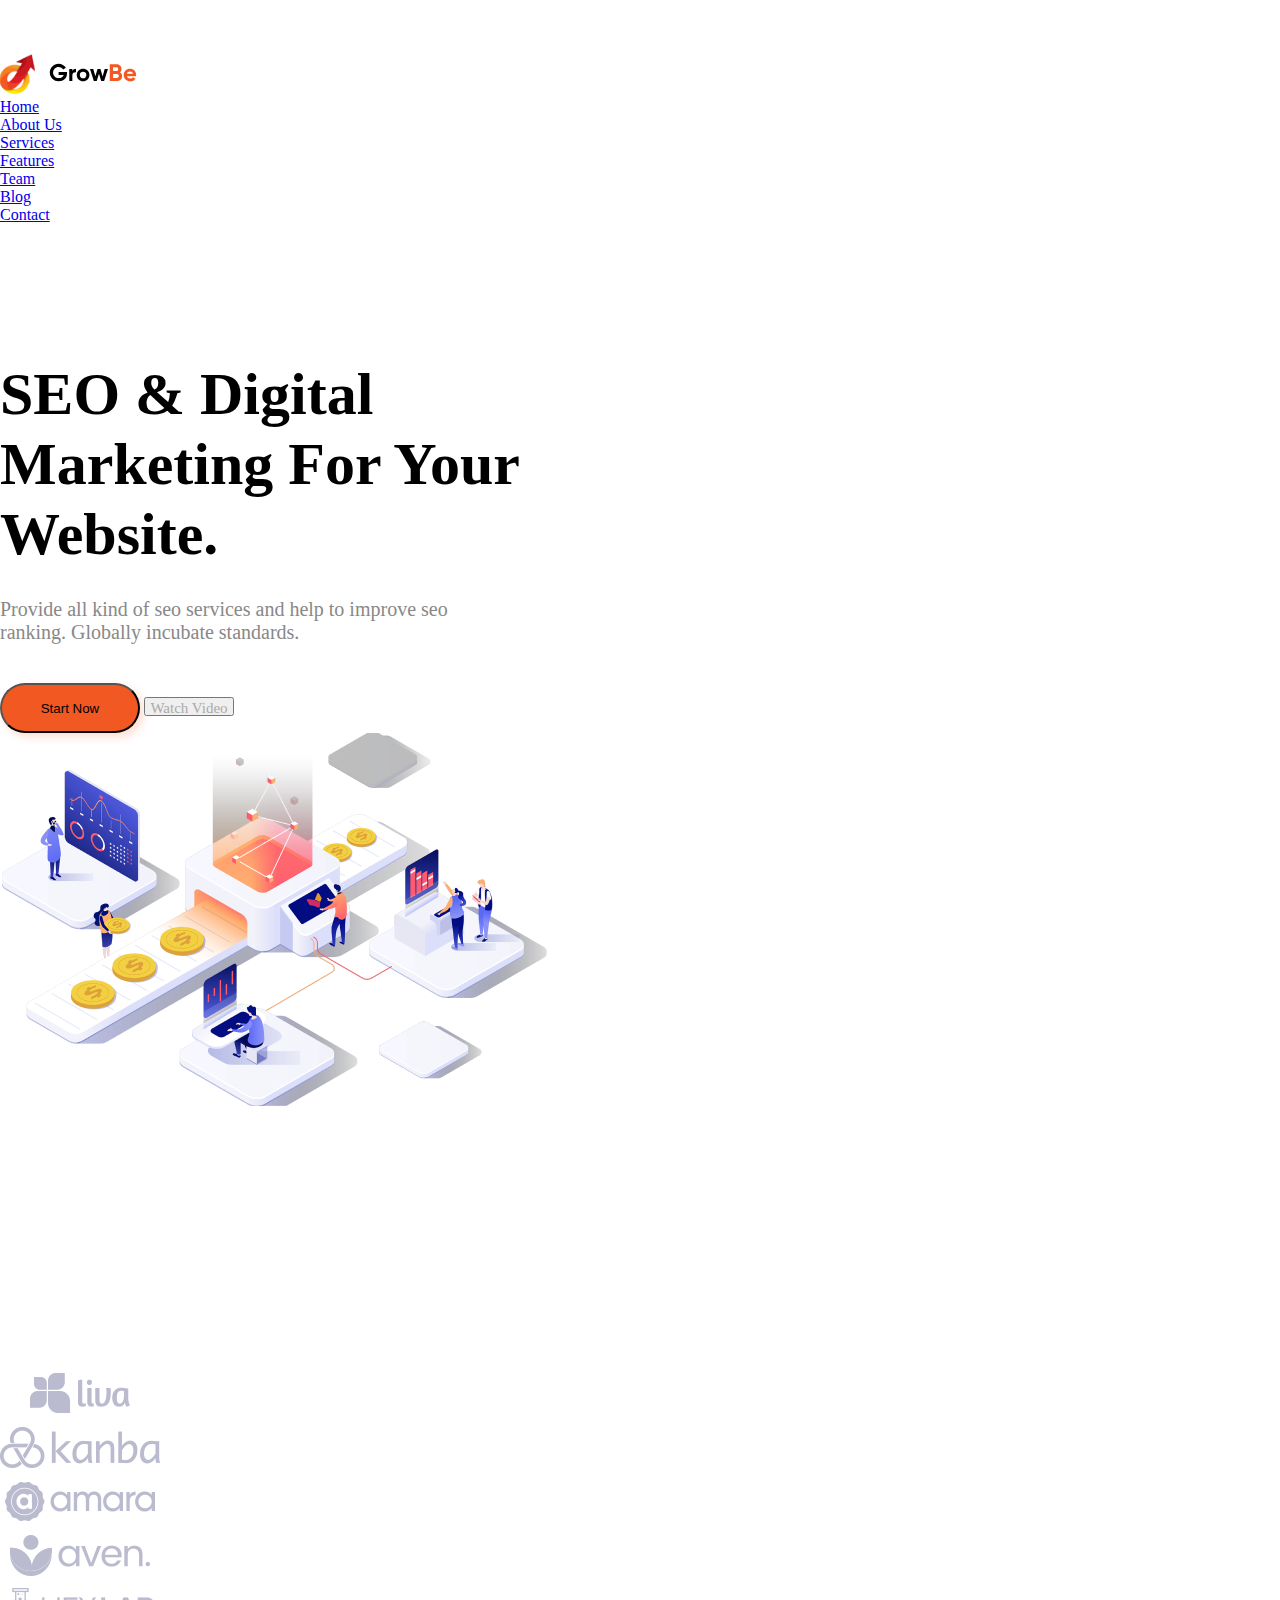
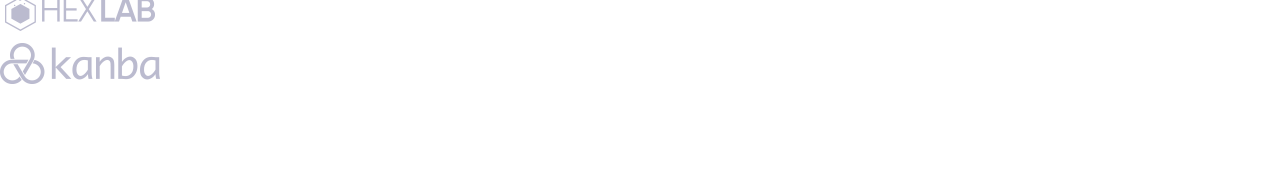
==== HomeWork3/index.html @ c06aeb6b "Добавил HomeWork3" ====
<!DOCTYPE html>
<html lang="ru">

<head>
    <meta charset="UTF-8">
    <meta http-equiv="X-UA-Compatible" content="IE=edge">
    <meta name="viewport" content="width=device-width, initial-scale=1.0">
    <title>Главная</title>
    <link rel="stylesheet" href="style/style.css">
</head>

<body>
    <div class="top">
        <div class="header">
            <img class="top-logo-menu" src="img/Logo-top-header.svg" alt="logo">
            <div class="top-menu">
                <ul>
                    <li><a href="#">Home</a></li>
                    <li><a href="#">About Us</a></li>
                    <li><a href="#">Services</a></li>
                    <li><a href="#">Features</a></li>
                    <li><a href="#">Team</a></li>
                    <li><a href="#">Blog</a></li>
                    <li><a href="#">Contact</a></li>
                </ul>
            </div>
        </div>
        <div class="top-content">
            <div class="top-content-info">
                <h1 class="top-content-title">SEO & Digital
                    Marketing For Your
                    Website.</h1>
                <p class="top-content-txt">Provide all kind of seo services and help to improve
                    seo ranking. Globally incubate standards.</p>
                <div class="top-content-btn">
                    <button class="top-btn-start">Start Now</button>
                    <button class="top-btn-watch">Watch Video</button>
                </div>
            </div>
            <div class="top-content-img">
                <img src="img/Image-top-content.png" alt="photo">
            </div>
        </div>
        <div class="top-logos">
            <ul>
                <li>
                    <a href="">
                        <img src="img/top-logo-1.png" alt="logo">
                    </a>
                </li>
                <li>
                    <a href="">
                        <img src="img/top-logo-2.png" alt="logo">
                    </a>
                </li>
                <li>
                    <a href="">
                        <img src="img/top-logo-3.png" alt="">
                    </a>
                </li>
                <li>
                    <a href="">
                        <img src="img/top-logo-4.png" alt="logo">
                    </a>
                </li>
                <li>
                    <a href="">
                        <img src="img/top-logo-5.png" alt="logo">
                    </a>
                </li>
                <li>
                    <a href="">
                        <img src="img/top-logo-6.png" alt="logo">
                    </a>
                </li>
            </ul>
        </div>
    </div>

</body>

</html>
---- HomeWork3/style/style.css ----
* {
    padding: 0;
    margin: 0;
}

.header {
    padding: 54px 0;
    margin: 0 0 81px 0;
}

.top-content-title {
    margin: 0 0 17px 0;
    width: 522px;
    height: 222px;
    font-family: 'Gilroy-Bold';
    font-size: 60px;
    line-height: 70px;

    color: #000000;

}

.top-content-txt {
    margin: 0 0 37px 0;
    width: 466px;
    height: 48px;
    font-family: 'Gilroy-Medium';
    font-size: 20px;
    line-height: 23px;

    color: #888888;
}

.top-btn-start {
    width: 140px;
    height: 50px;
    background: #F25822;
    box-shadow: 4px 4px 8px rgba(242, 88, 34, 0.2);
    border-radius: 50px;
}

.top-btn-watch {
    width: 90px;
    height: 19px;
    font-family: 'Gilroy-Bold';
    font-size: 15px;
    line-height: 18px;
    color: #AAAAAA;
}

.top-content {
    margin: 0 0 162px 0;
}

.top-logos {
    padding: 97px 0 96px 0;
}
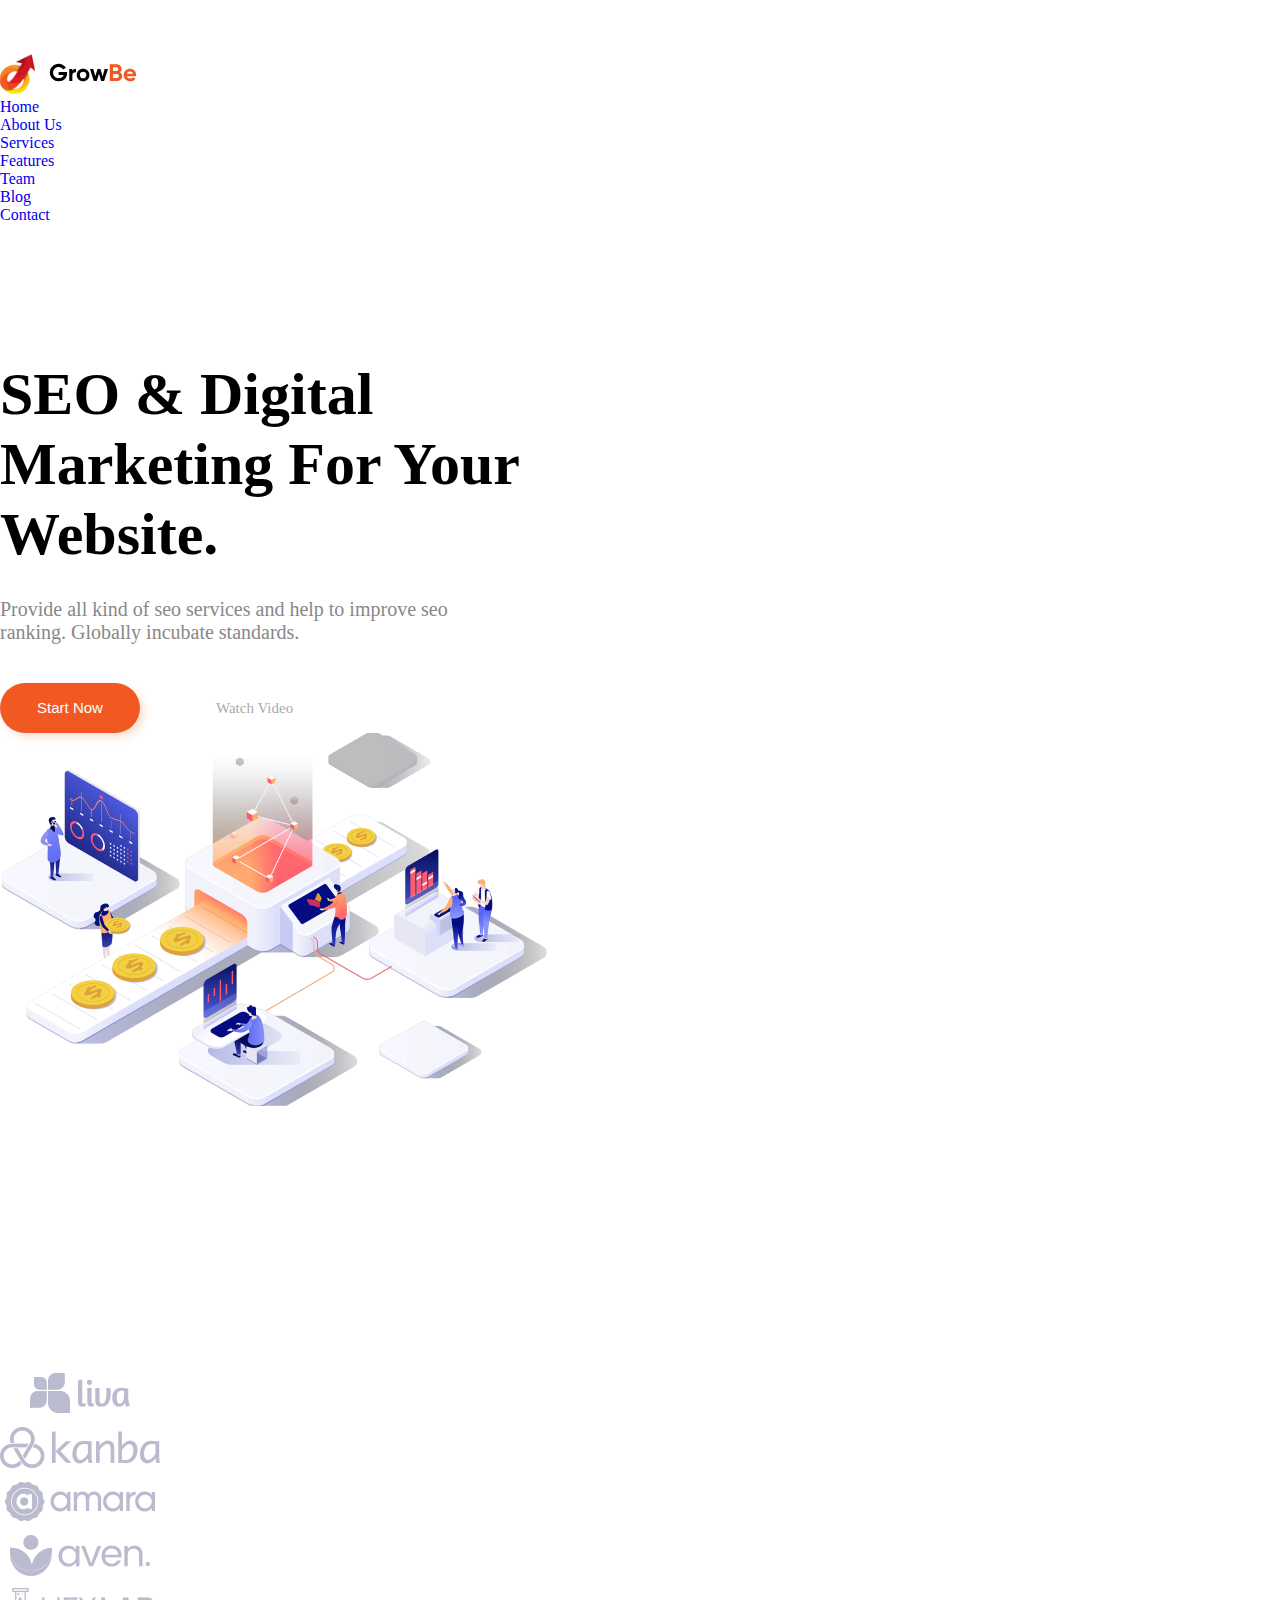
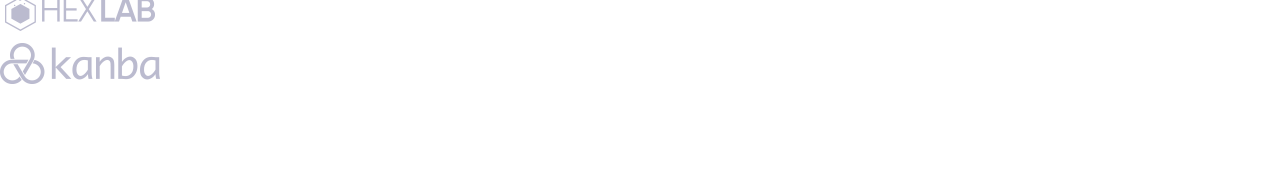
==== commit ff2ac0ec: "Внес поправки в HomeWork3" ====
--- a/HomeWork3/index.html
+++ b/HomeWork3/index.html
@@ -34,7 +34,7 @@
                     seo ranking. Globally incubate standards.</p>
                 <div class="top-content-btn">
                     <button class="top-btn-start">Start Now</button>
-                    <button class="top-btn-watch">Watch Video</button>
+                    <a class="top-link-watch" href="#">Watch Video</a>
                 </div>
             </div>
             <div class="top-content-img">
--- a/HomeWork3/style/style.css
+++ b/HomeWork3/style/style.css
@@ -1,6 +1,10 @@
 * {
     padding: 0;
     margin: 0;
+}
+
+a {
+    text-decoration: none;
 }
 
 .header {
@@ -12,7 +16,6 @@
     margin: 0 0 17px 0;
     width: 522px;
     height: 222px;
-    font-family: 'Gilroy-Bold';
     font-size: 60px;
     line-height: 70px;
 
@@ -24,7 +27,6 @@
     margin: 0 0 37px 0;
     width: 466px;
     height: 48px;
-    font-family: 'Gilroy-Medium';
     font-size: 20px;
     line-height: 23px;
 
@@ -32,17 +34,21 @@
 }
 
 .top-btn-start {
+    margin: 0 72px 0 0;
     width: 140px;
     height: 50px;
     background: #F25822;
     box-shadow: 4px 4px 8px rgba(242, 88, 34, 0.2);
     border-radius: 50px;
+    border: 0;
+    font-size: 15px;
+    line-height: 18px;
+    color: #FFFFFF;
 }
 
-.top-btn-watch {
+.top-link-watch {
     width: 90px;
     height: 19px;
-    font-family: 'Gilroy-Bold';
     font-size: 15px;
     line-height: 18px;
     color: #AAAAAA;
